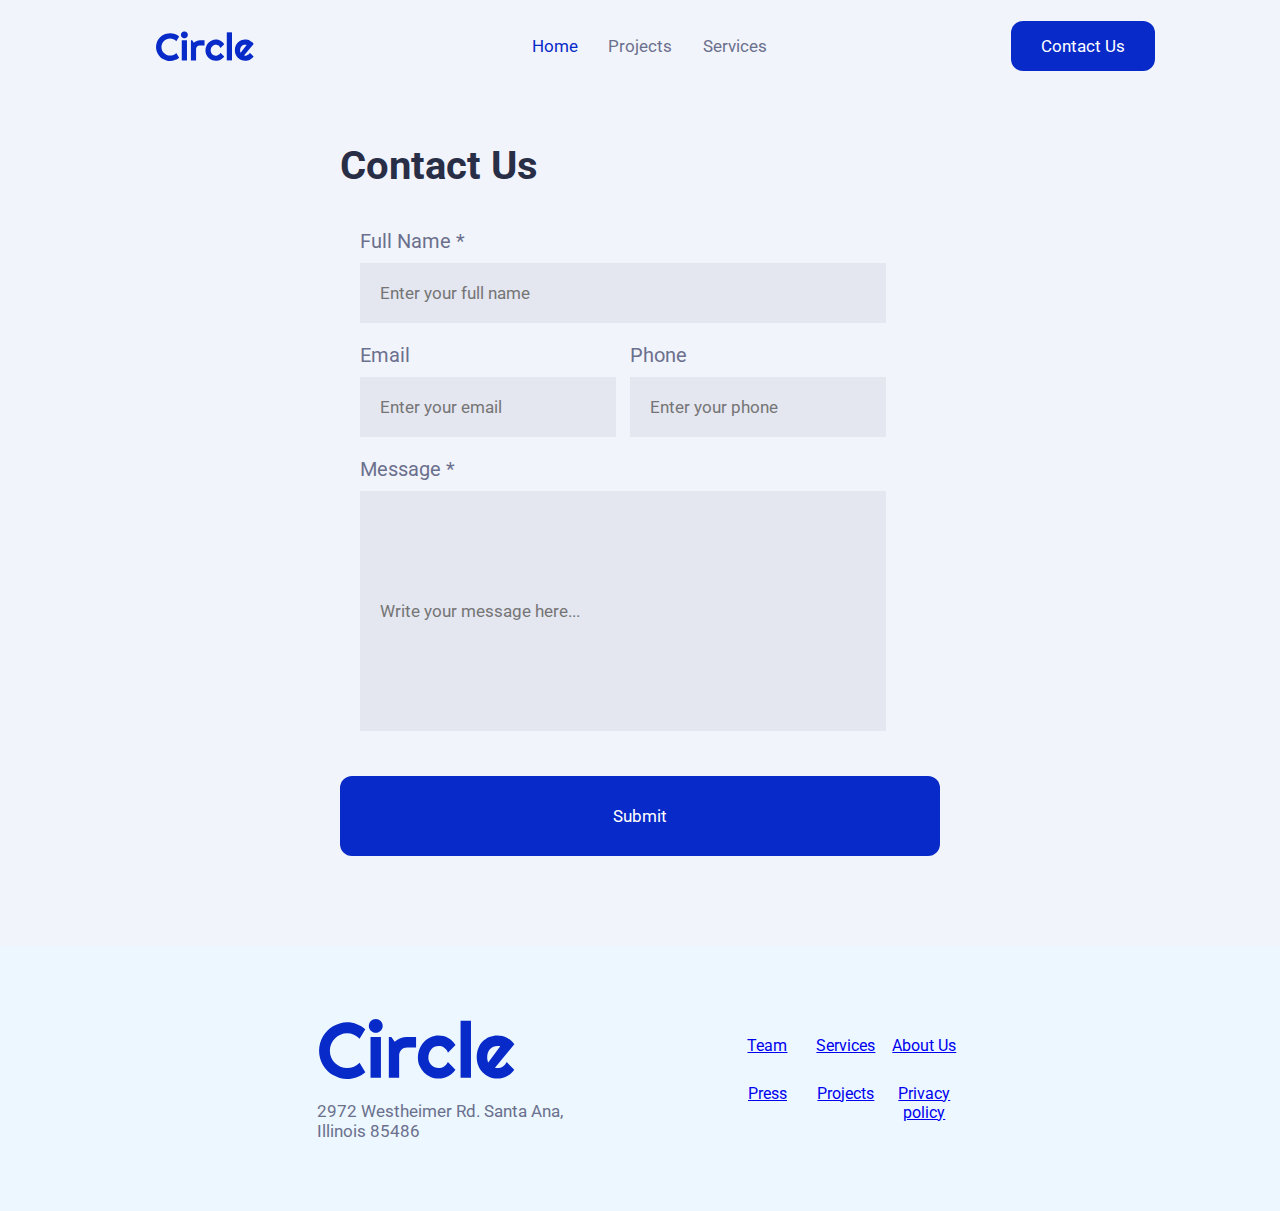
==== files/contactForm.html @ d7e060e7 "responsive done" ====
<!DOCTYPE html>
<html lang="en">
  <head>
    <meta charset="UTF-8" />
    <meta http-equiv="X-UA-Compatible" content="IE=edge" />
    <meta name="viewport" content="width=device-width, initial-scale=1.0" />
    <title>Contact Us</title>
    <link rel="stylesheet" href="./contactFormStyles.css" />
  </head>
  <body>
    <header class="navSection">
      <div class="navContainerFlex">
        <img
          class="navBarLogo"
          src="../project-assets/logos/circle.svg"
          alt="Circle agency logo"
        />
        <nav class="navBar">
          <a id="nav1" href="index.html">Home</a>
          <a id="nav2" href="index.html">Projects</a>
          <a id="nav3" href="index.html">Services</a>
        </nav>
      </div>
      <div class="navButtonFlex">
        <button
          class="navButton contactButton"
          onclick="window.location.href='contactForm.html'"
        >
          Contact Us
        </button>
      </div>
    </header>
    <section id="contactFormSection">
      <article class="contactFormFlex">
        <h2>Contact Us</h2>
        <div class="formWraper">
        <form action="POST" class="contactFormContainer">
          <label class="labelText" for="FName">Full Name *</label>
          <input
            class="formTextBox"
            type="text"
            placeholder="Enter your full name"
          />

          <div id="formFlexDiv">
            <div id="emailInput">
              <label class="labelText" for="email">Email</label>
              <input
                class="formTextBox"
                type="email"
                placeholder="Enter your email"
              />
            </div>
            <div id="phoneInput">
              <label class="labelText" for="phone">Phone</label>
              <input
                class="formTextBox"
                type="tel"
                placeholder="Enter your phone"
              />
            </div>
          </div>

          <label class="labelText" for="message">Message *</label>
          <input
            id="messageBox"
            class="formTextBox"
            type="text"
            placeholder="Write your message here..."
          />
        </form>
    </div>
        <button class="submitButton">Submit</button>
      </article>
    </section>
    <footer class="footerSection">
        <article class="footerFlex">
          <aside id="footerContainerLeft">
            <img id="footerLogo" src="../project-assets/logos/circle.svg" alt="Circle Logo" />
            <p>2972 Westheimer Rd. Santa Ana, Illinois 85486</p>
          </aside>
          <aside id="footerContainerRightGrid">
            <a href="#">Team</a>
            <a href="#">Services</a>
            <a href="#">About Us</a>
            <a href="#">Press</a>
            <a href="#">Projects</a>
            <a href="#">Privacy policy</a>
          </aside>
        </article>
      </footer>
  </body>
</html>
---- files/contactFormStyles.css ----
@import url("https://fonts.googleapis.com/css2?family=Roboto:wght@400;700&display=swap");

* {
  margin: 0;
  padding: 0;
  font-family: "Roboto", sans-serif;
}

/* NAV BAR */

.navSection {
  display: flex;
  flex-direction: column;
  background-color: #f2f4fc;
}

.navContainerFlex {
  display: flex;
  align-items: center;
  justify-content: space-between;
  padding: 30px;
}

.navBarLogo {
  width: 200px;
}

.navBar {
  display: flex;
  justify-content: space-evenly;
}
#nav1,
#nav2,
#nav3 {
  text-decoration: none;
  color: #6b708d;
  font-size: 17px;
  margin-left: 5px;
  margin-right: 5px;
}

#nav1 {
  color: #072ac8;
}

.contactButton {
  background-color: #072ac8;
  color: white;
  max-height: 80px;
  width: auto;
  padding-top: 15px;
  padding-bottom: 15px;
  padding-left: 30px;
  padding-right: 30px;
  border: none;
  border-radius: 12px;
  font-size: 17px;
}
.contactButton:hover {
    cursor: pointer;
}
.submitButton:hover {
    cursor: pointer;
}
.navButtonFlex {
  display: flex;
  justify-content: center;
}
.navButton {
  align-items: center;
  justify-content: center;
}

/* FORM SECTION */

#contactFormSection {
  display: flex;
  justify-content: center;
  padding: 40px 20px 80px 20px;
  background-color: #f2f4fc;
}

.formWraper {
    display: flex;
    justify-items: center;
    align-self: center;
}

.contactFormFlex {
  padding: 10px;
  display: flex;
  flex-direction: column;
}

.formFlexDiv {
  display: flex;
  flex-direction: column;
}

.contactFormFlex h2 {
  font-size: 40px;
  color: #292e47;
  margin-bottom: 20px;
  text-align: center;
}

.contactFormContainer {
  display: flex;
  flex-direction: column;
  padding: 20px;
  width: 90%;
}

.labelText {
  color: #6b708d;
  font-size: 20px;
}

.formTextBox {
  color: #6b708d;
  font-size: 17px;
  background: #6b708d1a;
  border: none;
  padding: 20px;
  width: 90%;
  margin-top: 10px;
  margin-bottom: 20px;
}

#emailInput {
    width: 351px
}

#phoneInput {
  width: 351px;
}

#messageBox {
  height: 200px;
  text-align: left;
}

/* SUBMIT BUTTON */

.submitButton {
  background-color: #072ac8;
  color: white;
  max-height: 80px;
  width: auto;
  padding: 30px;
  border: none;
  border-radius: 12px;
  font-size: 17px;
  margin-top: 5px;
}


/* FOOTER */

.footerSection {
    padding: 50px 20px 50px 20px;
    display: flex;
    justify-content: center;
    background-color: #ecf7ff;
  }
  
  .footerFlex {
    display: flex;
    flex-direction: column;
    align-items: center;
    gap: 40px;
    padding: 20px;
  }
  
  #footerContainerLeft {
    display: flex;
    flex-direction: column;
    align-items: center;
    gap: 20px;
  }
  
  #footerLogo {
    width: 200px;
  }
  
  #footerContainerLeft > p {
    font-size: 17px;
    color: #6b708d;
  }
  
  #footerContainerRightGrid {
    display: grid;
    text-align: center;
    grid-template-columns: 1fr 1fr 1fr;
    grid-template-rows: 1fr 1fr;
    row-gap: 10px;
  }


/* RESPONSIVE */

@media (min-width: 770px) {
  .navSection {
    flex-direction: row;
    justify-content: space-around;
    align-items: center;
  }

  .navContainerFlex {
    width: 70%;
  }

  .navBar {
    justify-content: space-evenly;
    gap: 10%;
  }

  .navBarLogo {
    flex-shrink: 0.5;
  }

  .contactFormFlex h2 {
      text-align: left;
  }

  .formFlexDiv {
    flex-direction: row;

  }

  .formTextBox {
    color: #6b708d;
    font-size: 17px;
    background: #6b708d1a;
    border: none;
    padding: 20px;
    width: 90%;
    margin-top: 10px;
    margin-bottom: 20px;
  }

  #formFlexDiv {
    display: flex;
    flex-direction: row;
    align-items: center;
  }

  #emailInput {
      width: 250px;
      padding-right: 30px;
  }

  #phoneInput {
    width: 250px;
    padding-right: 30px;
  }

  
}

@media (max-width: 770px) {
  .contactButton {
    display: none;
  }
}

@media (min-width: 1100px) {
  .navBar {
    justify-content: space-between;
  }
  .navContainerFlex {
    max-width: 45%;
  }
  .navBarLogo {
    max-width: 100px;
  }
  
}


@media (min-width: 900px) {
    .footerFlex {
      flex-direction: row;
      justify-content: center;
      gap: 20%;
    }
    #footerContainerLeft {
        display: flex;
        align-items: flex-start;
    }
  }
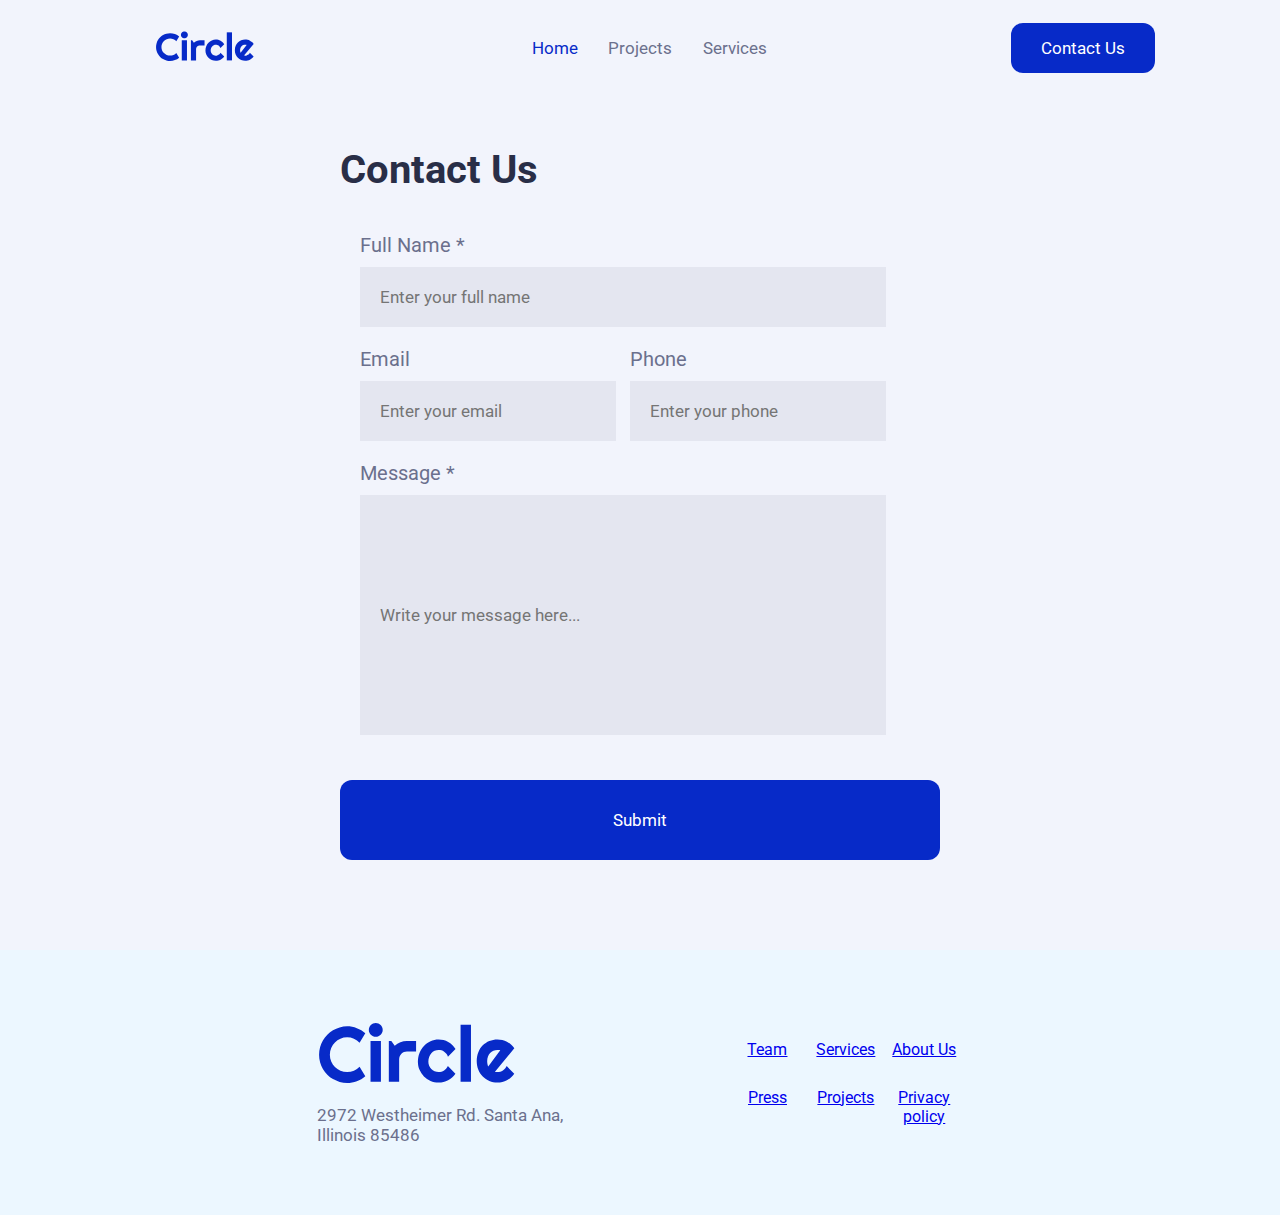
==== commit 0fcc16d3: "new index tryout" ====
--- a/files/contactForm.html
+++ b/files/contactForm.html
@@ -10,11 +10,13 @@
   <body>
     <header class="navSection">
       <div class="navContainerFlex">
-        <img
-          class="navBarLogo"
-          src="../project-assets/logos/circle.svg"
-          alt="Circle agency logo"
-        />
+        <a href="index.html">
+          <img
+            class="navBarLogo"
+            src="project-assets/logos/circle.svg"
+            alt="Circle agency logo"
+          />
+        </a>
         <nav class="navBar">
           <a id="nav1" href="index.html">Home</a>
           <a id="nav2" href="index.html">Projects</a>
@@ -34,60 +36,64 @@
       <article class="contactFormFlex">
         <h2>Contact Us</h2>
         <div class="formWraper">
-        <form action="POST" class="contactFormContainer">
-          <label class="labelText" for="FName">Full Name *</label>
-          <input
-            class="formTextBox"
-            type="text"
-            placeholder="Enter your full name"
-          />
+          <form action="POST" class="contactFormContainer">
+            <label class="labelText" for="FName">Full Name *</label>
+            <input
+              class="formTextBox"
+              type="text"
+              placeholder="Enter your full name"
+            />
 
-          <div id="formFlexDiv">
-            <div id="emailInput">
-              <label class="labelText" for="email">Email</label>
-              <input
-                class="formTextBox"
-                type="email"
-                placeholder="Enter your email"
-              />
+            <div id="formFlexDiv">
+              <div id="emailInput">
+                <label class="labelText" for="email">Email</label>
+                <input
+                  class="formTextBox"
+                  type="email"
+                  placeholder="Enter your email"
+                />
+              </div>
+              <div id="phoneInput">
+                <label class="labelText" for="phone">Phone</label>
+                <input
+                  class="formTextBox"
+                  type="tel"
+                  placeholder="Enter your phone"
+                />
+              </div>
             </div>
-            <div id="phoneInput">
-              <label class="labelText" for="phone">Phone</label>
-              <input
-                class="formTextBox"
-                type="tel"
-                placeholder="Enter your phone"
-              />
-            </div>
-          </div>
 
-          <label class="labelText" for="message">Message *</label>
-          <input
-            id="messageBox"
-            class="formTextBox"
-            type="text"
-            placeholder="Write your message here..."
-          />
-        </form>
-    </div>
+            <label class="labelText" for="message">Message *</label>
+            <input
+              id="messageBox"
+              class="formTextBox"
+              type="text"
+              placeholder="Write your message here..."
+            />
+          </form>
+        </div>
         <button class="submitButton">Submit</button>
       </article>
     </section>
     <footer class="footerSection">
-        <article class="footerFlex">
-          <aside id="footerContainerLeft">
-            <img id="footerLogo" src="../project-assets/logos/circle.svg" alt="Circle Logo" />
-            <p>2972 Westheimer Rd. Santa Ana, Illinois 85486</p>
-          </aside>
-          <aside id="footerContainerRightGrid">
-            <a href="#">Team</a>
-            <a href="#">Services</a>
-            <a href="#">About Us</a>
-            <a href="#">Press</a>
-            <a href="#">Projects</a>
-            <a href="#">Privacy policy</a>
-          </aside>
-        </article>
-      </footer>
+      <article class="footerFlex">
+        <aside id="footerContainerLeft">
+          <img
+            id="footerLogo"
+            src="project-assets/logos/circle.svg"
+            alt="Circle Logo"
+          />
+          <p>2972 Westheimer Rd. Santa Ana, Illinois 85486</p>
+        </aside>
+        <aside id="footerContainerRightGrid">
+          <a href="#">Team</a>
+          <a href="#">Services</a>
+          <a href="#">About Us</a>
+          <a href="#">Press</a>
+          <a href="#">Projects</a>
+          <a href="#">Privacy policy</a>
+        </aside>
+      </article>
+    </footer>
   </body>
 </html>
